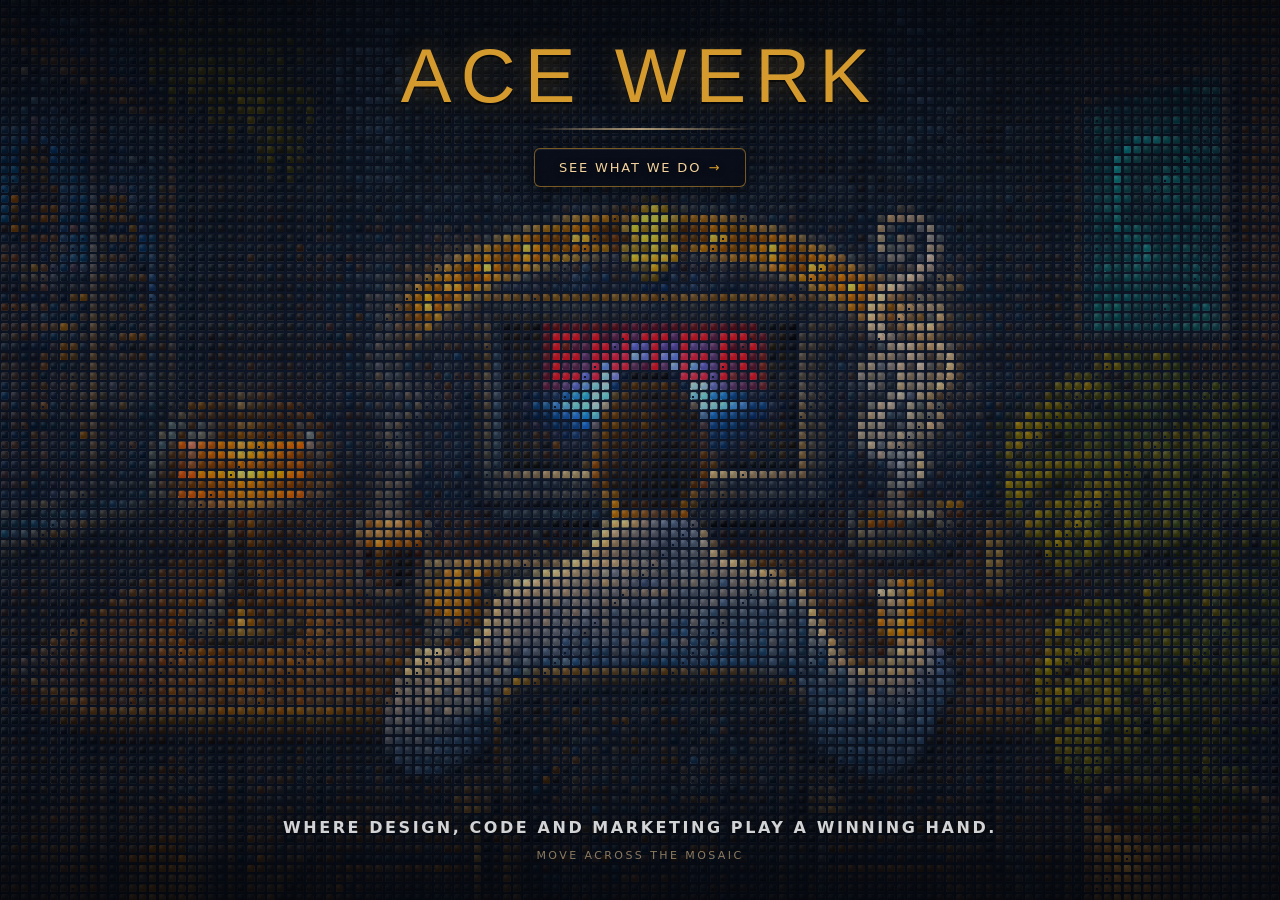
==== index.html @ de373c81 "release(ace-23): prod prep — strip noindex, prod robots/cname, drop dev fixtures Merged dev-origin/m" ====
<!doctype html>
<html lang="en">
<head>
<script defer src="https://x.acewerk.com/tessera.js" data-website-id="15435e6c-c2e0-4995-bd8e-db662d4474f3"></script>
<link rel="canonical" href="https://acewerk.com/">
<meta charset="utf-8">
<meta name="viewport" content="width=device-width, initial-scale=1, viewport-fit=cover">
<title>Ace Werk — Product Studio for Design, Code, Localization &amp; Growth</title>
<meta name="description" content="Founder-led product studio designing, building, localizing, and marketing complex products for startups and scaling teams. Senior work, no bloat.">
<!-- Open Graph / Social -->
<meta property="og:type" content="website">
<meta property="og:site_name" content="Ace Werk">
<meta property="og:title" content="Ace Werk — Product Studio for Design, Code, Localization &amp; Growth">
<meta property="og:description" content="Founder-led product studio designing, building, localizing, and marketing complex products for startups and scaling teams. Senior work, no bloat.">
<meta property="og:url" content="https://acewerk.com/">
<meta property="og:image" content="https://acewerk.com/assets/og/ace-werk-og.png">
<meta property="og:image:width" content="1200">
<meta property="og:image:height" content="630">
<meta property="og:image:alt" content="Ace Werk — WebGL mosaic of a retro monitor rendering a black hole, gold on deep navy">
<!-- Twitter Card -->
<meta name="twitter:card" content="summary_large_image">
<meta name="twitter:title" content="Ace Werk — Product Studio for Design, Code, Localization &amp; Growth">
<meta name="twitter:description" content="Founder-led product studio designing, building, localizing, and marketing complex products for startups and scaling teams. Senior work, no bloat.">
<meta name="twitter:image" content="https://acewerk.com/assets/og/ace-werk-og.png">
<script type="application/ld+json">
{
  "@context": "https://schema.org",
  "@type": "ProfessionalService",
  "@id": "https://acewerk.com/#organization",
  "name": "Ace Werk",
  "url": "https://acewerk.com/",
  "logo": {
    "@type": "ImageObject",
    "url": "https://acewerk.com/assets/icons/acewerk-logo.png",
    "width": 770,
    "height": 1024
  },
  "description": "Founder-led product studio: design, engineering, localization, and growth for startups and scaling teams.",
  "sameAs": [
    "https://www.linkedin.com/company/135276398/",
    "https://github.com/vancouvervibes"
  ],
  "founder": {
    "@id": "https://acewerk.com/#illya"
  },
  "employee": [
    { "@id": "https://acewerk.com/#illya" },
    { "@id": "https://acewerk.com/#albert" },
    { "@id": "https://acewerk.com/#liza" }
  ]
}
</script>
<link rel="preload" href="/assets/fonts/orbitron-500-latin.woff2" as="font" type="font/woff2" crossorigin>
<link rel="preload" href="/assets/fonts/inter-latin.woff2" as="font" type="font/woff2" crossorigin>
<link rel="stylesheet" href="/assets/fonts/fonts.css">
<style>
  :root{--gold:#d49a2e;--gold-soft:#f4d39e;--ink:#cdd6e6;}
  *{margin:0;padding:0;box-sizing:border-box}
  html,body{height:100%;width:100%;overflow:hidden}
  body{
    background:radial-gradient(125% 125% at 50% 44%, #101a2e 0%, #0a1120 52%, #05070d 100%);
    font-family:'Inter',system-ui,sans-serif;-webkit-tap-highlight-color:transparent;cursor:default;
  }
  #stage{position:fixed;inset:0;display:block;touch-action:none}
  #screenlink{position:fixed;z-index:4;display:block;cursor:pointer;outline:none;-webkit-tap-highlight-color:transparent}
  .scrim{position:fixed;left:0;right:0;pointer-events:none;z-index:2}
  .scrim.top{top:0;height:30vh;background:linear-gradient(to bottom,rgba(4,6,11,.74) 0%,rgba(4,6,11,.28) 45%,rgba(4,6,11,0) 100%);}
  .scrim.bottom{bottom:0;height:26vh;background:linear-gradient(to top,rgba(4,6,11,.78) 0%,rgba(4,6,11,.26) 50%,rgba(4,6,11,0) 100%);}
  .mark{position:fixed;top:max(4.2vh,18px);left:0;right:0;z-index:3;text-align:center;pointer-events:none}
  .mark h1{font-family:'Orbitron',sans-serif; font-weight:500;color:var(--gold);font-size:clamp(28px,6.4vw,76px);letter-spacing:.12em;line-height:1;text-shadow:0 2px 0 rgba(0,0,0,.55),0 0 26px rgba(212,154,46,.28);}
  .mark .rule{width:min(220px,42vw);height:2px;margin:14px auto 0;background:linear-gradient(to right,transparent,var(--gold-soft),transparent);opacity:.7;}
  .foot{position:fixed;bottom:max(4.2vh,18px);left:0;right:0;z-index:3;text-align:center;pointer-events:none}
  .foot h2, .foot p{color:#ffffff;font-size:clamp(11px,2.5vw,16px);letter-spacing:.16em;text-transform:uppercase;opacity:.82;text-shadow:0 1px 8px rgba(0,0,0,.7);}
  .hint{margin-top:12px;color:var(--gold-soft);font-size:11px;letter-spacing:.22em;text-transform:uppercase;opacity:.55;transition:opacity 1s ease;}
  .hint.gone{opacity:0}
  /* discoverability CTA under the mark: on-system ghost button (radius-sm, uppercase 0.14em, accent hover-lift) */
  .enter-cta{
    pointer-events:auto; display:inline-flex; align-items:center; gap:.55em; margin-top:18px;
    padding:11px 24px; border-radius:6px;
    font-family:'Space Grotesk','Inter',system-ui,sans-serif; font-size:13px; font-weight:500;
    letter-spacing:.14em; text-transform:uppercase; text-decoration:none; color:var(--gold-soft);
    background:linear-gradient(to bottom, rgba(9,13,26,.82), rgba(6,9,18,.72));
    -webkit-backdrop-filter:blur(10px) saturate(1.1); backdrop-filter:blur(10px) saturate(1.1);
    border:1px solid rgba(212,154,46,.55);
    box-shadow:0 4px 18px rgba(0,0,0,.5), inset 0 1px 0 rgba(255,255,255,.08);
    text-shadow:0 1px 6px rgba(0,0,0,.85);
    transition:transform .18s ease-out, box-shadow .18s ease-out, border-color .18s ease-out, background .18s ease-out, color .18s ease-out;
  }
  /* fallback where backdrop-filter is unsupported: rely on a near-opaque dark fill */
  @supports not ((backdrop-filter:blur(1px)) or (-webkit-backdrop-filter:blur(1px))){
    .enter-cta{background:linear-gradient(165deg, rgba(9,13,26,.95), rgba(6,9,18,.93));}
  }
  .enter-cta .arw{color:var(--gold); transition:transform .18s ease-out;}
  .enter-cta:hover{
    transform:translateY(-1px); color:#fff; border-color:var(--gold);
    background:linear-gradient(to bottom, rgba(12,17,33,.9), rgba(8,11,22,.82));
    box-shadow:0 6px 22px rgba(0,0,0,.55), inset 0 1px 0 rgba(255,255,255,.12);
  }
  .enter-cta:hover .arw{transform:translateX(3px);}
  .enter-cta:active{transform:scale(.98);}
  .enter-cta:focus-visible{outline:2px solid var(--gold); outline-offset:3px;}
  @media (max-width:640px){ .enter-cta{margin-top:14px; padding:10px 20px; font-size:12px; letter-spacing:.12em;} }
  .fallback{position:fixed;inset:0;display:none;place-items:center;z-index:9;padding:24px;text-align:center;color:var(--ink);font-size:15px;line-height:1.6;}
  @media (prefers-reduced-motion: reduce){ .hint{display:none} .enter-cta,.enter-cta .arw{transition:none} }
  /* click-to-enter: overlays melt away while the mosaic gets pulled into the hole */
  body.entering .mark,body.entering .foot,body.entering .scrim{transition:opacity .5s ease 0s;opacity:0}
  body.entering #screenlink{pointer-events:none;cursor:default}
  body.entering .enter-cta{pointer-events:none}
</style>
</head>
<body>
  <canvas id="stage" aria-label="Interactive mosaic forming the Ace Werk brand mark, a figure seated at a monitor" role="img"></canvas>
  <a id="screenlink" href="/services/" aria-label="Enter the vortex"></a>
  <div class="scrim top"></div>
  <div class="scrim bottom"></div>
  <div class="mark"><h1>ACE&nbsp;WERK</h1><div class="rule"></div><a id="entercta" class="enter-cta" href="/services/">See what we do <span class="arw" aria-hidden="true">&rarr;</span></a></div>
  <div class="foot"><h2>Where design, code and marketing play a winning hand.</h2><div class="hint" id="hint">Move across the mosaic</div></div>
  <div class="fallback" id="fallback">Your browser can't render this WebGL mosaic.<br>Try a current version of Chrome, Safari, Firefox or Edge.</div>

<script>
(function(){
  "use strict";

  function initWebGL(){
    const COLS=130, ROWS=130;
  const TILE_B64="[base64]/[base64]/[base64]/[base64]/[base64]/[base64]/[base64]/QUBCQT9ALjc/[base64]/Q0NGJTRLMDY+MDhEIiw6PUFJFyQyTEU/[base64]/[base64]/SkQ+JSs5MC8yLTI+LDM/[base64]/[base64]/Fx8rEiQ8HCs6JjZIDyVBFCEzDhwyDyA2GCIyDhorDRcnBhYsCRgtCh41CRwyDx81EBwvDR0yDCI8ECU+DB84DyA1CRw1DBcmHCo9BhAbECE2ERooJDBABxcrWEw8dFk+UDcbKhcJQCsXSj0ncVw8V0o0Xk87cl9JRERJFyU/[base64]/DRwvKC8uLyUWQTEbRTIYRi0SOSMKQysPNCYUOCcTMSIRLiISMyURMiQSJxoKMh4JJxwPLSEUGhkXKBgKLBsKIhkQJRkOIBkSHxoUFRcZGhsfDRIbCxovEhgkDhYiEiEyQT8+IzE/XFBHh3FNYlE6V0w/[base64]/[base64]/[base64]/[base64]";

  const canvas=document.getElementById('stage');
  const fallback=document.getElementById('fallback');
  const hintEl=document.getElementById('hint');
  const gl=canvas.getContext('webgl2',{alpha:true,premultipliedAlpha:false,antialias:true});
  if(!gl){ fallback.style.display='grid'; return; }
  const reduceMotion=window.matchMedia('(prefers-reduced-motion: reduce)').matches;

  function b64ToBytes(b64){const bin=atob(b64),len=bin.length,out=new Uint8Array(len);for(let i=0;i<len;i++)out[i]=bin.charCodeAt(i);return out;}
  const rgb=b64ToBytes(TILE_B64);
  const N=COLS*ROWS;

  function compile(t,s){const sh=gl.createShader(t);gl.shaderSource(sh,s);gl.compileShader(sh);if(!gl.getShaderParameter(sh,gl.COMPILE_STATUS)){console.error(gl.getShaderInfoLog(sh));return null;}return sh;}

  const VS=`#version 300 es
  precision highp float;
  layout(location=0) in vec2 a_quad;
  layout(location=1) in vec2 a_grid;
  layout(location=2) in vec3 a_color;
  layout(location=3) in float a_rise;
  uniform vec2 u_res; uniform vec2 u_origin; uniform float u_tilePx;
  uniform float u_fill; uniform float u_riseScale; uniform float u_liftPx;
  out vec2 v_local; out vec3 v_color; out float v_rise;
  void main(){
    v_local=a_quad; v_color=a_color; v_rise=a_rise;
    float size=u_tilePx*u_fill*(1.0+u_riseScale*a_rise);
    vec2 c=u_origin+(a_grid+vec2(0.5))*u_tilePx;
    c.y-=u_liftPx*a_rise;
    vec2 px=c+a_quad*size;
    gl_Position=vec4(px.x/u_res.x*2.0-1.0, 1.0-px.y/u_res.y*2.0, 0.0, 1.0);
  }`;

  const FS=`#version 300 es
  precision highp float;
  in vec2 v_local; in vec3 v_color; in float v_rise; out vec4 frag;
  uniform float u_exp; uniform float u_gamma; uniform float u_sat;
  float rbox(vec2 p, vec2 b, float r){vec2 q=abs(p)-b+r;return length(max(q,0.0))+min(max(q.x,q.y),0.0)-r;}
  void main(){
    vec2 p=v_local;
    float d=rbox(p,vec2(0.5),0.16);
    float aa=fwidth(d)*1.25;
    float mask=smoothstep(aa,-aa,d);
    if(mask<=0.002) discard;
    float edge=-d;

    // --- true colour, gently lifted (exposure + midtone gamma + light saturation) ---
    vec3 col=pow(clamp(v_color*u_exp,0.0,1.0), vec3(1.0/u_gamma));
    float l=dot(col,vec3(0.299,0.587,0.114));
    col=mix(vec3(l),col,u_sat);

    // --- crystal facets: these only ADD light, so colour never muddies toward dark ---
    col+=smoothstep(0.5,-0.5,p.y)*0.05;                       // top sheen
    float rim=smoothstep(0.0,0.07,edge)*(1.0-smoothstep(0.07,0.16,edge));
    col+=rim*0.22;                                            // bright bevelled edge
    vec2 sp=p-vec2(-0.20,-0.24);
    col+=exp(-dot(sp,sp)*16.0)*0.16;                          // crisp specular sparkle
    col+=(-p.y)*v_rise*0.13;                                  // hill cap shading on lift

    col=clamp(col,0.0,1.3);
    float alpha=(0.92+0.05*v_rise)*mask;                      // high opacity -> clean, true colour
    frag=vec4(col,alpha);
  }`;

  const prog=gl.createProgram();
  const vs=compile(gl.VERTEX_SHADER,VS), fs=compile(gl.FRAGMENT_SHADER,FS);
  if(!vs||!fs){fallback.style.display='grid';return;}
  gl.attachShader(prog,vs);gl.attachShader(prog,fs);gl.linkProgram(prog);
  if(!gl.getProgramParameter(prog,gl.LINK_STATUS)){console.error(gl.getProgramInfoLog(prog));fallback.style.display='grid';return;}
  gl.useProgram(prog);

  const U={};
  ['u_res','u_origin','u_tilePx','u_fill','u_riseScale','u_liftPx','u_exp','u_gamma','u_sat'].forEach(n=>U[n]=gl.getUniformLocation(prog,n));
  // gentle, true-to-colour grade (tunable)
  gl.uniform1f(U.u_exp,1.28);
  gl.uniform1f(U.u_gamma,1.30);
  gl.uniform1f(U.u_sat,1.22);

  const vao=gl.createVertexArray(); gl.bindVertexArray(vao);
  const quad=new Float32Array([-0.5,-0.5,0.5,-0.5,0.5,0.5,-0.5,-0.5,0.5,0.5,-0.5,0.5]);
  const qb=gl.createBuffer(); gl.bindBuffer(gl.ARRAY_BUFFER,qb); gl.bufferData(gl.ARRAY_BUFFER,quad,gl.STATIC_DRAW);
  gl.enableVertexAttribArray(0); gl.vertexAttribPointer(0,2,gl.FLOAT,false,0,0);

  const gridArr=new Float32Array(N*2), baseCol=new Float32Array(N*3), colArr=new Float32Array(N*3);
  const cx=new Float32Array(N), cy=new Float32Array(N);
  let ii=0;
  for(let gy=0;gy<ROWS;gy++)for(let gx=0;gx<COLS;gx++){
    gridArr[ii*2]=gx; gridArr[ii*2+1]=gy; const o=ii*3;
    baseCol[o]=rgb[o]/255; baseCol[o+1]=rgb[o+1]/255; baseCol[o+2]=rgb[o+2]/255;
    colArr[o]=baseCol[o]; colArr[o+1]=baseCol[o+1]; colArr[o+2]=baseCol[o+2]; ii++;
  }


  // --- the clickable computer "display": a rectangle around the wormhole, minus the man's head ---
  const DSPx0=51,DSPx1=81,DSPy0=42,DSPy1=56;
  const isScreen=new Uint8Array(N);
  for(let gy=DSPy0;gy<=DSPy1;gy++)for(let gx=DSPx0;gx<=DSPx1;gx++){
    const o=(gy*COLS+gx)*3, blue=baseCol[o+2]-Math.max(baseCol[o],baseCol[o+1]);
    if(gx>=60&&gx<=72&&gy>=47&&blue<0.06) continue;   // keep only the head silhouette out of the lift
    isScreen[gy*COLS+gx]=1;
  }
  // fill lone gaps: any screen tile ringed by raised tiles should rise too (consistent hover)
  for(let pass=0;pass<2;pass++){ const add=[];
    for(let gy=DSPy0;gy<=DSPy1;gy++)for(let gx=DSPx0;gx<=DSPx1;gx++){
      if(isScreen[gy*COLS+gx]) continue; let n=0;
      if(gx>DSPx0&&isScreen[gy*COLS+gx-1])n++; if(gx<DSPx1&&isScreen[gy*COLS+gx+1])n++;
      if(gy>DSPy0&&isScreen[(gy-1)*COLS+gx])n++; if(gy<DSPy1&&isScreen[(gy+1)*COLS+gx])n++;
      if(n>=3) add.push(gy*COLS+gx);
    }
    for(const k of add) isScreen[k]=1;
  }
  const gb=gl.createBuffer(); gl.bindBuffer(gl.ARRAY_BUFFER,gb); gl.bufferData(gl.ARRAY_BUFFER,gridArr,gl.STATIC_DRAW);
  gl.enableVertexAttribArray(1); gl.vertexAttribPointer(1,2,gl.FLOAT,false,0,0); gl.vertexAttribDivisor(1,1);
  const cb=gl.createBuffer(); gl.bindBuffer(gl.ARRAY_BUFFER,cb); gl.bufferData(gl.ARRAY_BUFFER,colArr,gl.DYNAMIC_DRAW);
  gl.enableVertexAttribArray(2); gl.vertexAttribPointer(2,3,gl.FLOAT,false,0,0); gl.vertexAttribDivisor(2,1);
  const rise=new Float32Array(N), vel=new Float32Array(N);
  const rb=gl.createBuffer(); gl.bindBuffer(gl.ARRAY_BUFFER,rb); gl.bufferData(gl.ARRAY_BUFFER,rise,gl.DYNAMIC_DRAW);
  gl.enableVertexAttribArray(3); gl.vertexAttribPointer(3,1,gl.FLOAT,false,0,0); gl.vertexAttribDivisor(3,1);

  gl.enable(gl.BLEND); gl.blendFunc(gl.SRC_ALPHA,gl.ONE_MINUS_SRC_ALPHA);

  // ---- vortex region ----
  const VCX=65.0,VCY=46.0,VRV=16.0,VCORE=3.2,VARMS=2.0,VPITCH=0.55,VSPEED=1.3,VSTR=1.05;
  const MONx0=49,MONx1=82,MONy0=33,MONy1=57;   // monitor screen, in tile coords
  const vIdx=[],vR=[],vTh=[],vAff=[],vDisk=[],vCore=[],inVortex=new Uint8Array(N); let rowMin=ROWS-1,rowMax=0;
  function ss(x){x=x<0?0:x>1?1:x;return x*x*(3-2*x);}
  for(let gy=MONy0;gy<=MONy1;gy++)for(let gx=MONx0;gx<=MONx1;gx++){
    const dx=gx-VCX,dy=gy-VCY,r=Math.hypot(dx,dy); if(r>=VRV)continue;
    const idx=gy*COLS+gx,o=idx*3;
    const blue=baseCol[o+2]-Math.max(baseCol[o],baseCol[o+1]);
    if(gx>=56&&gx<=75&&gy>=47&&blue<0.06) continue;   // skip the back of his head/shoulders
    const br=(baseCol[o]+baseCol[o+1]+baseCol[o+2])/3;
    let aff=blue*2.4+br*0.6-0.04; aff=aff<0?0:aff>1?1:aff;
    vIdx.push(idx);inVortex[idx]=1;vR.push(r);vTh.push(Math.atan2(dy,dx));vAff.push(aff);vDisk.push(ss(1-r/VRV));vCore.push(ss(r/VCORE));
    if(gy<rowMin)rowMin=gy; if(gy>rowMax)rowMax=gy;
  }
  const vCount=vIdx.length, sliceStart=rowMin*COLS*3, sliceEnd=(rowMax+1)*COLS*3;

  // --- polar coords for EVERY tile around the vortex centre (tile units), for the click-to-enter
  //     takeover: the vortex graphic is re-evaluated at a normalised radius, so it scales up as a
  //     pure colour effect -- a zoom illusion in which no tile ever moves ---
  const allR=new Float32Array(N), allTh=new Float32Array(N);
  let maxTileR=0;
  for(let k=0;k<N;k++){
    const dx=gridArr[k*2]-VCX, dy=gridArr[k*2+1]-VCY;
    allR[k]=Math.hypot(dx,dy); allTh[k]=Math.atan2(dy,dx);
    if(allR[k]>maxTileR)maxTileR=allR[k];
  }

  // ================= "ENTER" neon sign on the wormhole screen =================
  // thin 1-tile-stroke glyphs, 3-4 wide x 5 tall; cells = [colOffset,row] (row 0 = top).
  const GLYPH={
    E:{w:3,c:[[0,0],[1,0],[2,0],[0,1],[0,2],[1,2],[2,2],[0,3],[0,4],[1,4],[2,4]]},
    N:{w:4,c:[[0,0],[3,0],[0,1],[1,1],[3,1],[0,2],[1,2],[2,2],[3,2],[0,3],[2,3],[3,3],[0,4],[3,4]]},
    T:{w:3,c:[[0,0],[1,0],[2,0],[1,1],[1,2],[1,3],[1,4]]},
    R:{w:4,c:[[0,0],[1,0],[2,0],[0,1],[3,1],[0,2],[1,2],[2,2],[0,3],[2,3],[0,4],[3,4]]}
  };
  const NEON_WORD="ENTER", NEON_GAP=1, NEON_TOP=43, NEON_MIDX=66;  // centred on the wormhole, above the head
  let neonW=0; for(const ch of NEON_WORD) neonW+=GLYPH[ch].w; neonW+=(NEON_WORD.length-1)*NEON_GAP;
  const neonStartX=Math.round(NEON_MIDX-neonW/2);
  const letterMask=new Uint8Array(N), neonTiles=[], neonHalo=[];
  { let penX=neonStartX;
    for(const ch of NEON_WORD){ const G=GLYPH[ch];
      for(const cc of G.c){ const gx=penX+cc[0], gy=NEON_TOP+cc[1], idx=gy*COLS+gx;
        // only paint tiles that belong to the liftable screen -> the man's head carves letters naturally
        if(gx>=0&&gx<COLS&&gy>=0&&gy<ROWS&&isScreen[idx]&&!letterMask[idx]){ letterMask[idx]=1; neonTiles.push({o:idx*3,v:inVortex[idx]}); }
      }
      penX+=G.w+NEON_GAP;
    }
  }
  { const haloMask=new Uint8Array(N);
    for(const t of neonTiles){ const idx=t.o/3, gx=idx%COLS, gy=(idx/COLS)|0;
      for(let dy=-1;dy<=1;dy++)for(let dx=-1;dx<=1;dx++){ if(!dx&&!dy)continue;
        const nx=gx+dx, ny=gy+dy, ni=ny*COLS+nx;
        if(nx<0||nx>=COLS||ny<0||ny>=ROWS) continue;
        if(isScreen[ni]&&!letterMask[ni]&&!haloMask[ni]){ haloMask[ni]=1; neonHalo.push({o:ni*3,v:inVortex[ni]}); }
      }
    }
  }
  // neon timing (seconds): ignition stutter -> hold full 1-1.5s -> go dark -> repeat
  const NEON_IGNITE=0.60, NEON_FULL=1.35, NEON_OFF=1.05;
  const NEON_FULLSTART=NEON_IGNITE, NEON_FULLEND=NEON_IGNITE+NEON_FULL, NEON_CYCLE=NEON_IGNITE+NEON_FULL+NEON_OFF;
  function neonEnv(t){                                  // 0 or 1 (the "lit" envelope)
    if(t<NEON_FULLSTART) return ((t<0.03)||(t>=0.085&&t<0.115)||(t>=0.185&&t<0.235)||(t>=0.30&&t<0.35)||(t>=0.41))?1.0:0.0;
    if(t<NEON_FULLEND) return 1.0;                      // steady full display
    return 0.0;                                         // dark gap
  }
  const NEON_R=1.0, NEON_G=0.05, NEON_B=0.08;           // saturated neon red
  function applyNeon(a){                                // a = lit amount, 0..1
    if(a<0)a=0; else if(a>1)a=1;
    const inv=1-a, gr=a*0.18;
    for(let i=0;i<neonTiles.length;i++){ const t=neonTiles[i], o=t.o;
      const br=t.v?colArr[o]:baseCol[o], bg=t.v?colArr[o+1]:baseCol[o+1], bb=t.v?colArr[o+2]:baseCol[o+2];
      colArr[o]=c01(br*inv+NEON_R*a+gr); colArr[o+1]=c01(bg*inv+NEON_G*a); colArr[o+2]=c01(bb*inv+NEON_B*a);
    }
    const h=a*0.20;                                     // faint 1-tile bloom halo
    for(let i=0;i<neonHalo.length;i++){ const t=neonHalo[i], o=t.o;
      const br=t.v?colArr[o]:baseCol[o], bg=t.v?colArr[o+1]:baseCol[o+1], bb=t.v?colArr[o+2]:baseCol[o+2];
      colArr[o]=c01(br+h); colArr[o+1]=c01(bg+h*0.05); colArr[o+2]=c01(bb+h*0.10);
    }
  }

  // ---- cover-fit layout ----
  let DPR=1,tilePx=1,originX=0,originY=0,radius2=1,didInit=false;
  function layout(){
    DPR=Math.min(window.devicePixelRatio||1,2);
    const w=Math.round(window.innerWidth*DPR), h=Math.round(window.innerHeight*DPR);
    canvas.width=w; canvas.height=h;
    canvas.style.width=window.innerWidth+'px'; canvas.style.height=window.innerHeight+'px';
    gl.viewport(0,0,w,h);
    tilePx=Math.max(w/COLS,h/ROWS);
    const desktop=window.matchMedia('(min-width:900px) and (pointer:fine)').matches;
    const availTop=(ROWS*tilePx - h)/2;                        // vertical overflow above centre
    const yOff=desktop ? Math.min(10*tilePx, Math.max(0,availTop)) : 0;
    originX=(w-COLS*tilePx)/2; originY=(h-ROWS*tilePx)/2 + yOff;
    const radius=tilePx*8.25; radius2=radius*radius;
    for(let k=0;k<N;k++){cx[k]=originX+(gridArr[k*2]+0.5)*tilePx; cy[k]=originY+(gridArr[k*2+1]+0.5)*tilePx;}
    gl.uniform2f(U.u_res,w,h); gl.uniform2f(U.u_origin,originX,originY);
    gl.uniform1f(U.u_tilePx,tilePx); gl.uniform1f(U.u_fill,0.87);   // thinner grout -> lighter feel
    gl.uniform1f(U.u_riseScale,0.20); gl.uniform1f(U.u_liftPx,tilePx*0.40);
    const sl=document.getElementById('screenlink');
    if(sl){
      sl.style.left  =((originX+DSPx0*tilePx)/DPR)+'px';
      sl.style.top   =((originY+DSPy0*tilePx)/DPR)+'px';
      sl.style.width =(((DSPx1-DSPx0+1)*tilePx)/DPR)+'px';
      sl.style.height=(((DSPy1-DSPy0+1)*tilePx)/DPR)+'px';
    }
    if(!didInit){pxv=w/2;pyv=h/2;didInit=true;}
  }
  let lastResizeW=0, lastResizeDPR=1;
  window.addEventListener('resize',()=>{
    const w=window.innerWidth, d=DPR;
    if(w!==lastResizeW || d!==lastResizeDPR) layout();
    lastResizeW=w; lastResizeDPR=d;
  });

  // ---- pointer ----
  let pxv=0,pyv=0,active=false,lastInteract=-1;
  function setP(x,y){pxv=x*DPR;pyv=y*DPR;active=true;lastInteract=performance.now();if(hintEl&&!hintEl.classList.contains('gone'))hintEl.classList.add('gone');}
  function clrP(){active=false;}
  if(!reduceMotion){
    window.addEventListener('mousemove',e=>setP(e.clientX,e.clientY),{passive:true});
    window.addEventListener('mouseleave',clrP,{passive:true});
    window.addEventListener('touchstart',e=>{const t=e.touches[0];if(t)setP(t.clientX,t.clientY);},{passive:true});
    window.addEventListener('touchmove',e=>{const t=e.touches[0];if(t)setP(t.clientX,t.clientY);},{passive:true});
    window.addEventListener('touchend',clrP,{passive:true});
  }
  layout();
  lastResizeW=window.innerWidth; lastResizeDPR=DPR;

  // ---- click-to-enter: the vortex graphic expands over the mosaic, then the core blacks it out ----
  const SUCK_DUR=1.75;                    // seconds: how long the vortex runs
  const ANIM_MS=SUCK_DUR*1000;            // fixed navigation time (ms), aligned with animation
  const FALLBACK_MS=2400;                 // safety cap in case everything stalls
  let sucking=false, suckStart=0, suckT=0;
  let navTimer=null, fallbackTimer=null;
  const linkEl=document.getElementById('screenlink');
  const ctaEl=document.getElementById('entercta');
  function beginEnter(e){
      if(reduceMotion) return;                       // reduced motion: let the link navigate normally
      e.preventDefault(); e.stopPropagation();
      if(sucking) return;                            // ignore rapid double-clicks
      sucking=true; suckStart=performance.now();
      suckT=0;
      document.body.classList.add('entering');
      const target=e.currentTarget.href;

      // Fixed navigation: always leave after ANIM_MS, regardless of preload state.
      navTimer=setTimeout(()=>{
        if(sucking) window.location.replace(target);
      },ANIM_MS);

      // Preload the next page in parallel so there is no black delay after animation.
      const preload=document.createElement('iframe');
      preload.src=target;
      preload.style.cssText='position:fixed;top:-999px;left:-999px;width:1px;height:1px;border:none;opacity:0;pointer-events:none;';
      // Intentionally: onload does NOT trigger navigation; we always use the fixed ANIM_MS timer.
      document.body.appendChild(preload);

      // Fallback: if something is stuck, still navigate.
      fallbackTimer=setTimeout(()=>{
        window.location.href=target;
      },FALLBACK_MS);

      // Watch for tab-switch / page-hide so we can clean up; don't cancel while user is on the page.
      const onVisibility=()=>{
        if(document.hidden){
          sucking=false;
          document.body.classList.remove('entering');
          clearTimeout(navTimer);
          clearTimeout(fallbackTimer);
        }
      };
      document.addEventListener('visibilitychange', onVisibility);
  }
  if(linkEl) linkEl.addEventListener('click',beginEnter);
  if(ctaEl)  ctaEl.addEventListener('click',beginEnter);

  const STIFF=0.16,DAMP=0.80;
  const RELEASE=0.04;                 // low = tiles fall back slowly, trailing the cursor
  const SCREEN_RISE=1.0, SCREEN_FALL=0.09;   // the whole screen lifts together like a button
  const SCREEN_STIFF=0.06, SCREEN_DAMP=0.88;  // gentle swell on rise (less abrupt than the radius hover)
  // --- auto-attract: while nobody is interacting, the screen performs its own "hover" so passive
  //     desktop viewers and mobile visitors see it lift + light up + spin without touching anything ---
  const ATTRACT_IDLE=2600;                     // ms of no pointer activity before the demo may play
  const ATTRACT_LEAD=2.2, ATTRACT_RELEAD=1.2;  // s of quiet before the first / next pulse
  const ATTRACT_RISE=1.0, ATTRACT_HOLD=1.4, ATTRACT_FALL=1.2, ATTRACT_GAP=4.5; // s, one pulse shape
  const ATTRACT_CYCLE=ATTRACT_RISE+ATTRACT_HOLD+ATTRACT_FALL+ATTRACT_GAP;
  let attractPhase=-ATTRACT_LEAD;              // seconds; negative = counting down the quiet lead-in
  let vortexT=0,lastNow=0,mon=0,neonT=0;   // vortex phase + smoothed screen-hover amount + neon phase
  // a few warm embers that drift inside the vortex on hover
  const EMB=[]; for(let i=0;i<5;i++) EMB.push({r:2.4+Math.random()*5.2,a:Math.random()*6.283,sp:0.6+Math.random()*0.8,bob:0.5+Math.random()*0.9,ph:Math.random()*6.283,fl:1.6+Math.random()*1.8});
  function c01(x){return x<0?0:x>1?1:x;}

  let rafId=null, paused=false;

  function frame(now){
    if(paused){ rafId=null; return; }

    if(!reduceMotion){
      let dt=lastNow?(now-lastNow)*0.001:0.016; lastNow=now; if(dt>0.05)dt=0.05;

      // is the cursor over the clickable screen?
      let overScreen=0;
      if(active){
        const sx0=originX+DSPx0*tilePx, sx1=originX+(DSPx1+1)*tilePx, sy0=originY+DSPy0*tilePx, sy1=originY+(DSPy1+1)*tilePx;
        if(pxv>=sx0&&pxv<=sx1&&pyv>=sy0&&pyv<=sy1) overScreen=1;
      }

      // auto-attract demo: runs only while the visitor is idle; any real pointer activity yields to them
      const idle=(lastInteract<0)||(now-lastInteract>ATTRACT_IDLE);
      if(idle) attractPhase+=dt; else attractPhase=-ATTRACT_RELEAD;
      let attract=0;
      if(attractPhase>=0){
        const tp=attractPhase%ATTRACT_CYCLE;
        if(tp<ATTRACT_RISE) attract=ss(tp/ATTRACT_RISE);
        else if(tp<ATTRACT_RISE+ATTRACT_HOLD) attract=1;
        else if(tp<ATTRACT_RISE+ATTRACT_HOLD+ATTRACT_FALL) attract=ss(1-(tp-ATTRACT_RISE-ATTRACT_HOLD)/ATTRACT_FALL);
      }
      // click-to-enter: seconds elapsed since the click
      if(sucking) suckT=Math.min((now-suckStart)*0.001,SUCK_DUR);
      let drive=overScreen>attract?overScreen:attract;   // 0..1 : real hover OR the attract pulse
      if(sucking) drive=1;                               // the hole blazes at full while it feeds
      // on click the raised screen settles back flush with the rest of the art
      const liftTarget=sucking?0:SCREEN_RISE*drive;

      for(let k=0;k<N;k++){
        let target=0.0, fall=RELEASE, stiff=STIFF, damp=DAMP;
        if(isScreen[k]){                       // screen tiles lift together; drop only when the drive releases
          target=liftTarget; fall=SCREEN_FALL; stiff=SCREEN_STIFF; damp=SCREEN_DAMP;
        } else if(active && !overScreen){       // normal radius hover elsewhere (suppressed over the screen)
          const dx=cx[k]-pxv,dy=cy[k]-pyv,d2=dx*dx+dy*dy;
          if(d2<radius2){const t=1.0-Math.sqrt(d2/radius2); target=t*t*(3.0-2.0*t);}
        }
        let r=rise[k];
        if(target>r){ let v=vel[k]; v+=(target-r)*stiff; v*=damp; r+=v; if(r>1.15)r=1.15; vel[k]=v; }
        else { r+=(target-r)*fall; if(r<0)r=0; vel[k]=0; }
        rise[k]=r;
      }
      gl.bindBuffer(gl.ARRAY_BUFFER,rb); gl.bufferSubData(gl.ARRAY_BUFFER,0,rise);

      // vortex: always spinning; speeds up + adds drifting embers while driven (hover or attract)
      mon+=(drive-mon)*0.06;
      const speed=VSPEED*(1.0+mon*1.2+(sucking?4.0*ss(suckT/SUCK_DUR):0));  // arms whip up during entry
      vortexT+=dt*speed;                          // integrate so speed changes stay smooth
      const gMul=1.0+mon*0.6, cyan=mon*0.22;      // brighter + cooler/cyan when driven
      // resting accretion glow: a steady blue disk-haze so the black hole reads as "alive" at rest.
      // hover/attract still wins clearly via brighter arms, cyan shift, a wider halo, embers, speed + lift.
      const haloR=0.02+mon*0.03, haloG=0.05+mon*0.11, haloB=0.16+mon*0.16;
      for(let j=0;j<vCount;j++){
        const phase=vTh[j]*VARMS+vR[j]*VPITCH - vortexT;
        let arm=0.5+0.5*Math.sin(phase); arm=(arm-0.18)/0.82; arm=arm<0?0:arm>1?1:arm;  // lifted floor -> arms read at rest
        const shape=vDisk[j]*vCore[j]*vAff[j];      // disk footprint: dark at the singularity, glowing in the ring
        const g=arm*shape*VSTR, o=vIdx[j]*3;
        colArr[o]  =c01(baseCol[o]  + g*0.10*gMul        + shape*haloR);
        colArr[o+1]=c01(baseCol[o+1]+ g*(0.42+cyan)*gMul + shape*haloG);
        colArr[o+2]=c01(baseCol[o+2]+ g*0.95*gMul        + shape*haloB);
      }
      if(mon>0.01){                              // subtle warm embers, hover only
        const te=now*0.001;
        for(let i=0;i<EMB.length;i++){
          const e=EMB[i], ang=e.a+vortexT*0.5*e.sp, rr=e.r+Math.sin(te*e.bob+e.ph)*1.2;
          const gxr=Math.round(VCX+Math.cos(ang)*rr), gyr=Math.round(VCY+Math.sin(ang)*rr-1.5);
          const idx=gyr*COLS+gxr;
          if(gxr<0||gxr>=COLS||gyr<0||gyr>=ROWS||!inVortex[idx]) continue;
          const flick=0.55+0.45*Math.sin(te*e.fl+e.ph), it=mon*flick*0.6, o=idx*3;
          colArr[o]=c01(colArr[o]+it*0.9); colArr[o+1]=c01(colArr[o+1]+it*0.45); colArr[o+2]=c01(colArr[o+2]+it*0.12);
        }
      }
      // --- ENTER neon sign: idle flicker, pulled to full by hover OR the attract pulse ---
      if(drive>0.55){ neonT=NEON_FULLSTART; }                 // hover/attract holds the "full display" point
      else { neonT+=dt; if(neonT>=NEON_CYCLE) neonT-=NEON_CYCLE; }
      let nEnv=overScreen?1.0:Math.max(neonEnv(neonT),attract);
      if(nEnv>0){ const buzz=0.94+0.06*(0.5+0.5*Math.sin(now*0.03)); nEnv*=buzz; }  // gentle tube shimmer while lit
      applyNeon(nEnv*(0.9+0.34*mon));                         // a touch brighter while driven

      // ================ click-to-enter: the vortex graphic expands over the mosaic ================
      // Pure colour illusion -- no tile moves. Every tile is re-evaluated with the SAME arm formula
      // at a normalised radius rn = r/scale, so the graphic reads as the original vortex magnified,
      // spinning in the same direction. A growing black core (C0) then swallows the whole frame.
      if(sucking){
        const pR=ss(Math.min(suckT/2.1,1));                   // disk expansion: full mosaic by 2.1s
        const s=1+((maxTileR*1.35)/VRV-1)*pR;                 // graphic scale (1 = original size)
        // the black hole itself: a true-black disc, visible from the FIRST frame, that grows with
        // the graphic and then outgrows it -- by 2.6s the horizon has swallowed the whole disk
        const pC=ss(Math.min(suckT/2.6,1));
        const coreR=VCORE+(VRV+2.5-VCORE)*pC;                 // horizon radius, in graphic units
        const gB=1.0+0.35*pR;                                 // gentle brightening as the arms grow
        const fadeIn=ss(Math.min(suckT/0.35,1));              // soft engage: no pop at the click
        for(let k=0;k<N;k++){
          const rn=allR[k]/s; if(rn>=VRV) continue;           // outside the expanding rim: untouched
          let cov=(VRV-rn)/2.5; cov=cov>1?1:cov; cov=cov*cov*(3-2*cov); cov*=fadeIn;   // soft leading edge
          let arm=0.5+0.5*Math.sin(allTh[k]*VARMS+rn*VPITCH - vortexT);
          arm=(arm-0.18)/0.82; arm=arm<0?0:arm>1?1:arm;
          const disk=ss(1-rn/VRV);
          let core=(rn-coreR)/2.6; core=core<0?0:core>1?1:core; core=core*core*(3-2*core);   // soft horizon edge
          const shape=disk*core, o=k*3;
          // palette sampled from the screen artwork itself: deep navy-purple haze around the horizon,
          // arms in the art's own blue (R ~ half of B, green held down -- no teal)
          const vr=c01(shape*(0.10+arm*0.18*gB));
          const vg=c01(shape*(0.10+arm*0.34*gB));
          const vb=c01(shape*(0.22+arm*0.85*gB));
          const sr=inVortex[k]?colArr[o]:baseCol[o], sg=inVortex[k]?colArr[o+1]:baseCol[o+1], sb=inVortex[k]?colArr[o+2]:baseCol[o+2];
          colArr[o]=sr+(vr-sr)*cov; colArr[o+1]=sg+(vg-sg)*cov; colArr[o+2]=sb+(vb-sb)*cov;
        }
      }

      gl.bindBuffer(gl.ARRAY_BUFFER,cb);
      if(sucking) gl.bufferSubData(gl.ARRAY_BUFFER,0,colArr);
      else gl.bufferSubData(gl.ARRAY_BUFFER,sliceStart*4,colArr.subarray(sliceStart,sliceEnd));
    }
    gl.clearColor(0,0,0,0); gl.clear(gl.COLOR_BUFFER_BIT);
    gl.bindVertexArray(vao); gl.drawArraysInstanced(gl.TRIANGLES,0,6,N);
    rafId=requestAnimationFrame(frame);
  }
  // reduced-motion: no flicker, but bake a steady sign once so the entry cue is still present
  if(reduceMotion){ applyNeon(0.95); gl.bindBuffer(gl.ARRAY_BUFFER,cb); gl.bufferSubData(gl.ARRAY_BUFFER,sliceStart*4,colArr.subarray(sliceStart,sliceEnd)); }

  function _startRAF(){if(!rafId)rafId=requestAnimationFrame(frame);}
  function _stopRAF(){if(rafId){cancelAnimationFrame(rafId);rafId=0;}}
  document.addEventListener('visibilitychange',function(){document.hidden?_stopRAF():_startRAF();});
  var _stageIO=new IntersectionObserver(function(_e){if(_e[0])_e[0].isIntersecting?_startRAF():_stopRAF();},{threshold:0});
  _stageIO.observe(canvas);
  _startRAF();
}

function _scheduleInit(){
  var _run=typeof requestIdleCallback==='function'?function(cb){requestIdleCallback(cb,{timeout:800});}:function(cb){setTimeout(cb,500);};
  if(document.readyState==='loading')document.addEventListener('DOMContentLoaded',function(){_run(initWebGL);});
  else _run(initWebGL);
}
_scheduleInit();
})();
</script>
<noscript>
  <div style="position:fixed;inset:0;display:grid;place-items:center;z-index:9;padding:24px;text-align:center;background:radial-gradient(125% 125% at 50% 44%,#101a2e 0%,#0a1120 52%,#05070d 100%);color:#cdd6e6;font-family:Inter,system-ui,sans-serif;font-size:15px;line-height:1.6;">
    <p>Ace Werk is a founder-led product studio. We design, build, localize, and market complex products for startups and scaling teams — the senior crew behind a crypto payments platform that reached nine-figure annual transaction volume.</p>
  </div>
</noscript>
</body>
</html>
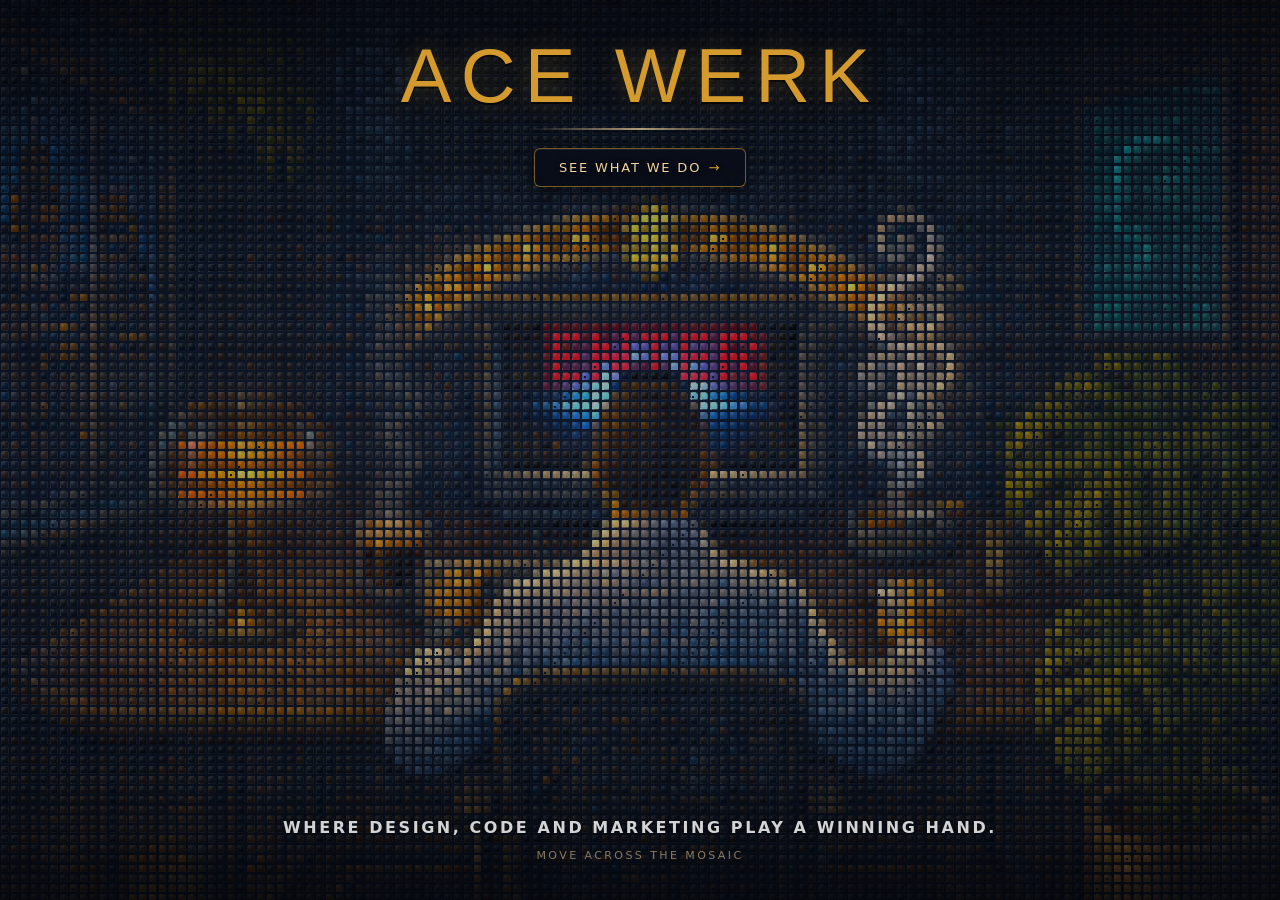
==== commit 31893cf8: "Revert "release(ace-23): prod prep — strip noindex, prod robots/cname, drop dev fixtures" This rever" ====
--- a/index.html
+++ b/index.html
@@ -2,6 +2,7 @@
 <html lang="en">
 <head>
 <script defer src="https://x.acewerk.com/tessera.js" data-website-id="15435e6c-c2e0-4995-bd8e-db662d4474f3"></script>
+<meta name="robots" content="noindex, nofollow">
 <link rel="canonical" href="https://acewerk.com/">
 <meta charset="utf-8">
 <meta name="viewport" content="width=device-width, initial-scale=1, viewport-fit=cover">
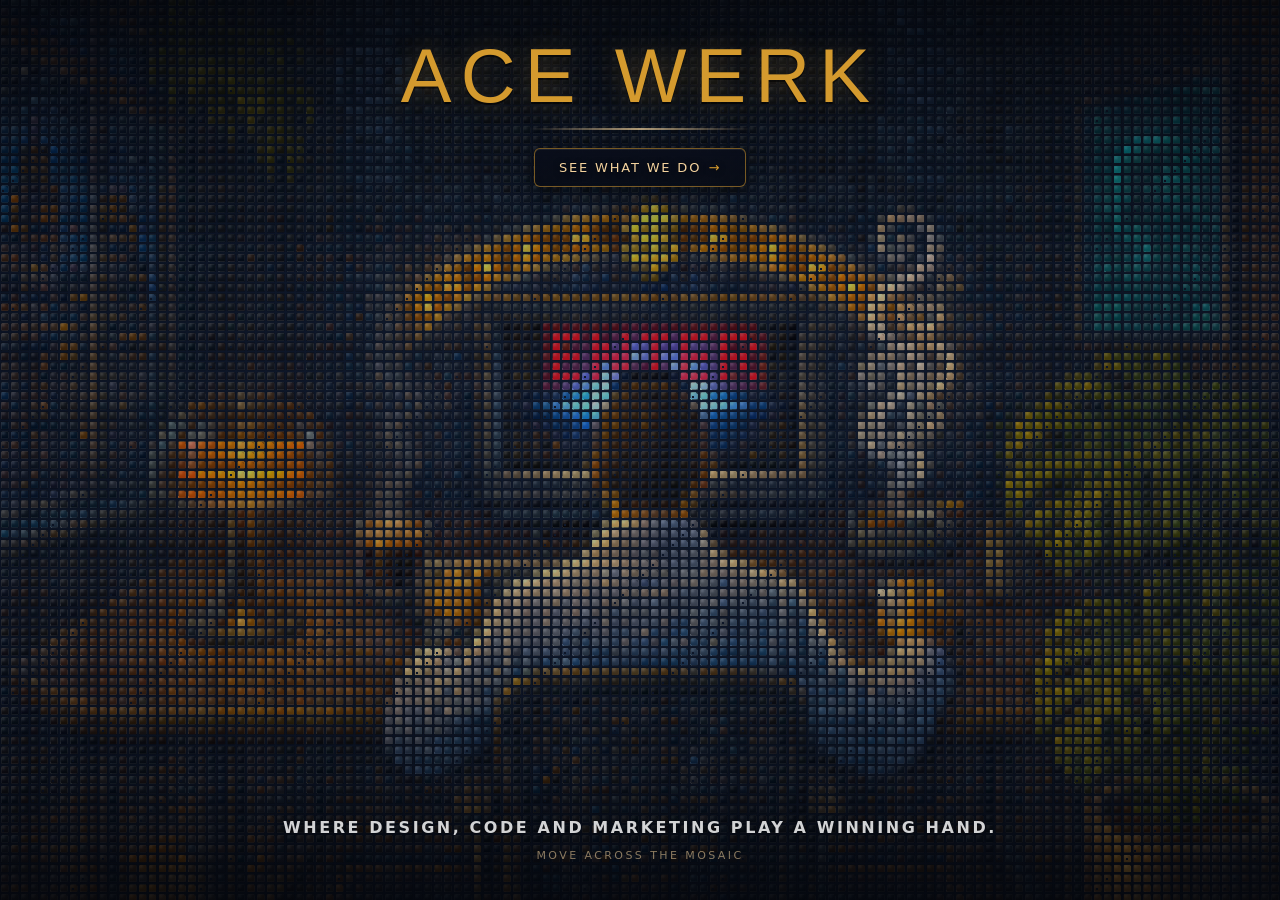
==== commit ea35ed49: "Reapply "release(ace-23): prod prep — strip noindex, prod robots/cname, drop dev fixtures" This reve" ====
--- a/index.html
+++ b/index.html
@@ -2,7 +2,6 @@
 <html lang="en">
 <head>
 <script defer src="https://x.acewerk.com/tessera.js" data-website-id="15435e6c-c2e0-4995-bd8e-db662d4474f3"></script>
-<meta name="robots" content="noindex, nofollow">
 <link rel="canonical" href="https://acewerk.com/">
 <meta charset="utf-8">
 <meta name="viewport" content="width=device-width, initial-scale=1, viewport-fit=cover">
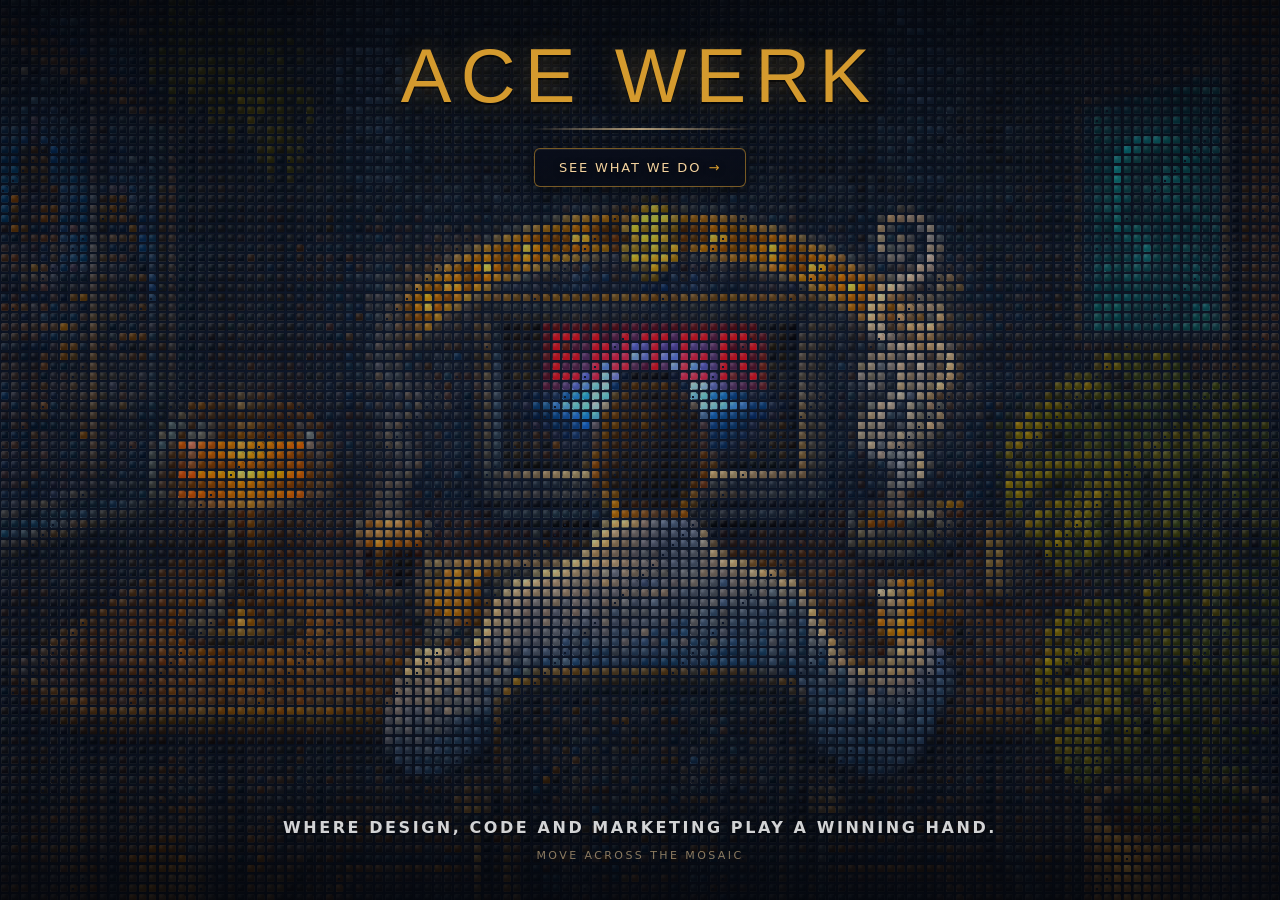
==== commit 3c1561d0: "feat(ace-30): WebGL fallback, contact form UX, LinkedIn links, CSS/JS centralization - Homepage: ide" ====
--- a/index.html
+++ b/index.html
@@ -52,6 +52,7 @@
 </script>
 <link rel="preload" href="/assets/fonts/orbitron-500-latin.woff2" as="font" type="font/woff2" crossorigin>
 <link rel="preload" href="/assets/fonts/inter-latin.woff2" as="font" type="font/woff2" crossorigin>
+<link rel="preload" href="/assets/images/webgl-fallback.webp" as="image" type="image/webp">
 <link rel="stylesheet" href="/assets/fonts/fonts.css">
 <style>
   :root{--gold:#d49a2e;--gold-soft:#f4d39e;--ink:#cdd6e6;}
@@ -100,7 +101,12 @@
   .enter-cta:active{transform:scale(.98);}
   .enter-cta:focus-visible{outline:2px solid var(--gold); outline-offset:3px;}
   @media (max-width:640px){ .enter-cta{margin-top:14px; padding:10px 20px; font-size:12px; letter-spacing:.12em;} }
-  .fallback{position:fixed;inset:0;display:none;place-items:center;z-index:9;padding:24px;text-align:center;color:var(--ink);font-size:15px;line-height:1.6;}
+  /* static-art fallback: full-viewport cover behind the hero, above the canvas, below the scrims */
+  .webgl-fallback{position:fixed;inset:0;z-index:1;display:none;}
+  .webgl-fallback-img{width:100%;height:100%;object-fit:cover;display:block;}
+  .webgl-fallback-overlay{position:absolute;inset:0;pointer-events:none;background:radial-gradient(ellipse at center, rgba(6,9,18,0.04) 0%, rgba(6,9,18,0.38) 50%, rgba(6,9,18,0.7) 100%);}
+  body.is-fallback #hint{display:none}
+  body.is-fallback #screenlink{pointer-events:none;cursor:default}
   @media (prefers-reduced-motion: reduce){ .hint{display:none} .enter-cta,.enter-cta .arw{transition:none} }
   /* click-to-enter: overlays melt away while the mosaic gets pulled into the hole */
   body.entering .mark,body.entering .foot,body.entering .scrim{transition:opacity .5s ease 0s;opacity:0}
@@ -115,22 +121,53 @@
   <div class="scrim bottom"></div>
   <div class="mark"><h1>ACE&nbsp;WERK</h1><div class="rule"></div><a id="entercta" class="enter-cta" href="/services/">See what we do <span class="arw" aria-hidden="true">&rarr;</span></a></div>
   <div class="foot"><h2>Where design, code and marketing play a winning hand.</h2><div class="hint" id="hint">Move across the mosaic</div></div>
-  <div class="fallback" id="fallback">Your browser can't render this WebGL mosaic.<br>Try a current version of Chrome, Safari, Firefox or Edge.</div>
+  <div class="webgl-fallback" id="webgl-fallback">
+    <img class="webgl-fallback-img" src="/assets/images/webgl-fallback.webp" alt="Static mosaic artwork forming the Ace Werk brand mark, a figure seated at a monitor" loading="eager">
+    <div class="webgl-fallback-overlay" aria-hidden="true"></div>
+  </div>
 
 <script>
 (function(){
   "use strict";
 
+  /* ---- WebGL static-art fallback: shared state + idempotent switcher ---- */
+  const canvas=document.getElementById('stage');
+  const hintEl=document.getElementById('hint');
+  const screenlinkEl=document.getElementById('screenlink');
+  const fallbackRoot=document.getElementById('webgl-fallback');
+  let rafId=null;
+  let webglHealthy=false;
+  let fellBack=false;
+  let watchdogTimer=null;
+
+  function stopLoop(){ if(rafId){ cancelAnimationFrame(rafId); rafId=null; } }
+  function clearWatchdog(){ if(watchdogTimer){ clearTimeout(watchdogTimer); watchdogTimer=null; } }
+
+  /* Idempotent: swap the live WebGL mosaic for the static-art cover. Safe to
+     call repeatedly; only the first invocation changes anything. */
+  function showFallback(reason){
+    if(fellBack) return;
+    fellBack=true; webglHealthy=false;
+    clearWatchdog(); stopLoop();
+    try{ if(reason) console.warn('[acewerk] WebGL fallback:', reason); }catch(_){}
+    document.body.classList.add('is-fallback');
+    if(canvas){ canvas.style.display='none'; canvas.setAttribute('aria-hidden','true'); }
+    if(hintEl){ hintEl.style.display='none'; }
+    if(screenlinkEl){ screenlinkEl.style.pointerEvents='none'; screenlinkEl.style.cursor='default'; screenlinkEl.setAttribute('aria-hidden','true'); screenlinkEl.tabIndex=-1; }
+    if(fallbackRoot){ fallbackRoot.style.display='block'; }
+  }
+
   function initWebGL(){
     const COLS=130, ROWS=130;
   const TILE_B64="[base64]/[base64]/[base64]/[base64]/[base64]/[base64]/[base64]/QUBCQT9ALjc/[base64]/Q0NGJTRLMDY+MDhEIiw6PUFJFyQyTEU/[base64]/[base64]/SkQ+JSs5MC8yLTI+LDM/[base64]/[base64]/Fx8rEiQ8HCs6JjZIDyVBFCEzDhwyDyA2GCIyDhorDRcnBhYsCRgtCh41CRwyDx81EBwvDR0yDCI8ECU+DB84DyA1CRw1DBcmHCo9BhAbECE2ERooJDBABxcrWEw8dFk+UDcbKhcJQCsXSj0ncVw8V0o0Xk87cl9JRERJFyU/[base64]/DRwvKC8uLyUWQTEbRTIYRi0SOSMKQysPNCYUOCcTMSIRLiISMyURMiQSJxoKMh4JJxwPLSEUGhkXKBgKLBsKIhkQJRkOIBkSHxoUFRcZGhsfDRIbCxovEhgkDhYiEiEyQT8+IzE/XFBHh3FNYlE6V0w/[base64]/[base64]/[base64]/[base64]";
 
-  const canvas=document.getElementById('stage');
-  const fallback=document.getElementById('fallback');
-  const hintEl=document.getElementById('hint');
-  const gl=canvas.getContext('webgl2',{alpha:true,premultipliedAlpha:false,antialias:true});
-  if(!gl){ fallback.style.display='grid'; return; }
   const reduceMotion=window.matchMedia('(prefers-reduced-motion: reduce)').matches;
+  watchdogTimer=setTimeout(function(){ showFallback('watchdog: no first frame'); },2500);
+  let gl=null;
+  try{ gl=canvas.getContext('webgl2',{alpha:true,premultipliedAlpha:false,antialias:true}); }
+  catch(e){ showFallback('getContext threw: '+(e&&e.message?e.message:e)); return; }
+  if(!gl){ showFallback('webgl2 unavailable'); return; }
+  try{
 
   function b64ToBytes(b64){const bin=atob(b64),len=bin.length,out=new Uint8Array(len);for(let i=0;i<len;i++)out[i]=bin.charCodeAt(i);return out;}
   const rgb=b64ToBytes(TILE_B64);
@@ -189,9 +226,9 @@
 
   const prog=gl.createProgram();
   const vs=compile(gl.VERTEX_SHADER,VS), fs=compile(gl.FRAGMENT_SHADER,FS);
-  if(!vs||!fs){fallback.style.display='grid';return;}
+  if(!vs||!fs){ showFallback('shader compile failed'); return; }
   gl.attachShader(prog,vs);gl.attachShader(prog,fs);gl.linkProgram(prog);
-  if(!gl.getProgramParameter(prog,gl.LINK_STATUS)){console.error(gl.getProgramInfoLog(prog));fallback.style.display='grid';return;}
+  if(!gl.getProgramParameter(prog,gl.LINK_STATUS)){ showFallback('program link failed: '+(gl.getProgramInfoLog(prog)||'')); return; }
   gl.useProgram(prog);
 
   const U={};
@@ -437,11 +474,12 @@
   const EMB=[]; for(let i=0;i<5;i++) EMB.push({r:2.4+Math.random()*5.2,a:Math.random()*6.283,sp:0.6+Math.random()*0.8,bob:0.5+Math.random()*0.9,ph:Math.random()*6.283,fl:1.6+Math.random()*1.8});
   function c01(x){return x<0?0:x>1?1:x;}
 
-  let rafId=null, paused=false;
+  let paused=false;
 
   function frame(now){
+    if(fellBack){ stopLoop(); return; }
     if(paused){ rafId=null; return; }
-
+    try{
     if(!reduceMotion){
       let dt=lastNow?(now-lastNow)*0.001:0.016; lastNow=now; if(dt>0.05)dt=0.05;
 
@@ -556,6 +594,12 @@
     }
     gl.clearColor(0,0,0,0); gl.clear(gl.COLOR_BUFFER_BIT);
     gl.bindVertexArray(vao); gl.drawArraysInstanced(gl.TRIANGLES,0,6,N);
+    }catch(e){ showFallback('render loop exception: '+(e&&e.message?e.message:e)); return; }
+    if(!webglHealthy){
+      const err=gl.getError();
+      if(err===gl.NO_ERROR){ webglHealthy=true; clearWatchdog(); }
+      else{ showFallback('GL error on first frame: 0x'+err.toString(16)); return; }
+    }
     rafId=requestAnimationFrame(frame);
   }
   // reduced-motion: no flicker, but bake a steady sign once so the entry cue is still present
@@ -566,7 +610,9 @@
   document.addEventListener('visibilitychange',function(){document.hidden?_stopRAF():_startRAF();});
   var _stageIO=new IntersectionObserver(function(_e){if(_e[0])_e[0].isIntersecting?_startRAF():_stopRAF();},{threshold:0});
   _stageIO.observe(canvas);
+  canvas.addEventListener('webglcontextlost', function(e){ e.preventDefault(); showFallback('webglcontextlost'); }, false);
   _startRAF();
+    }catch(e){ showFallback('init exception: '+(e&&e.message?e.message:e)); }
 }
 
 function _scheduleInit(){
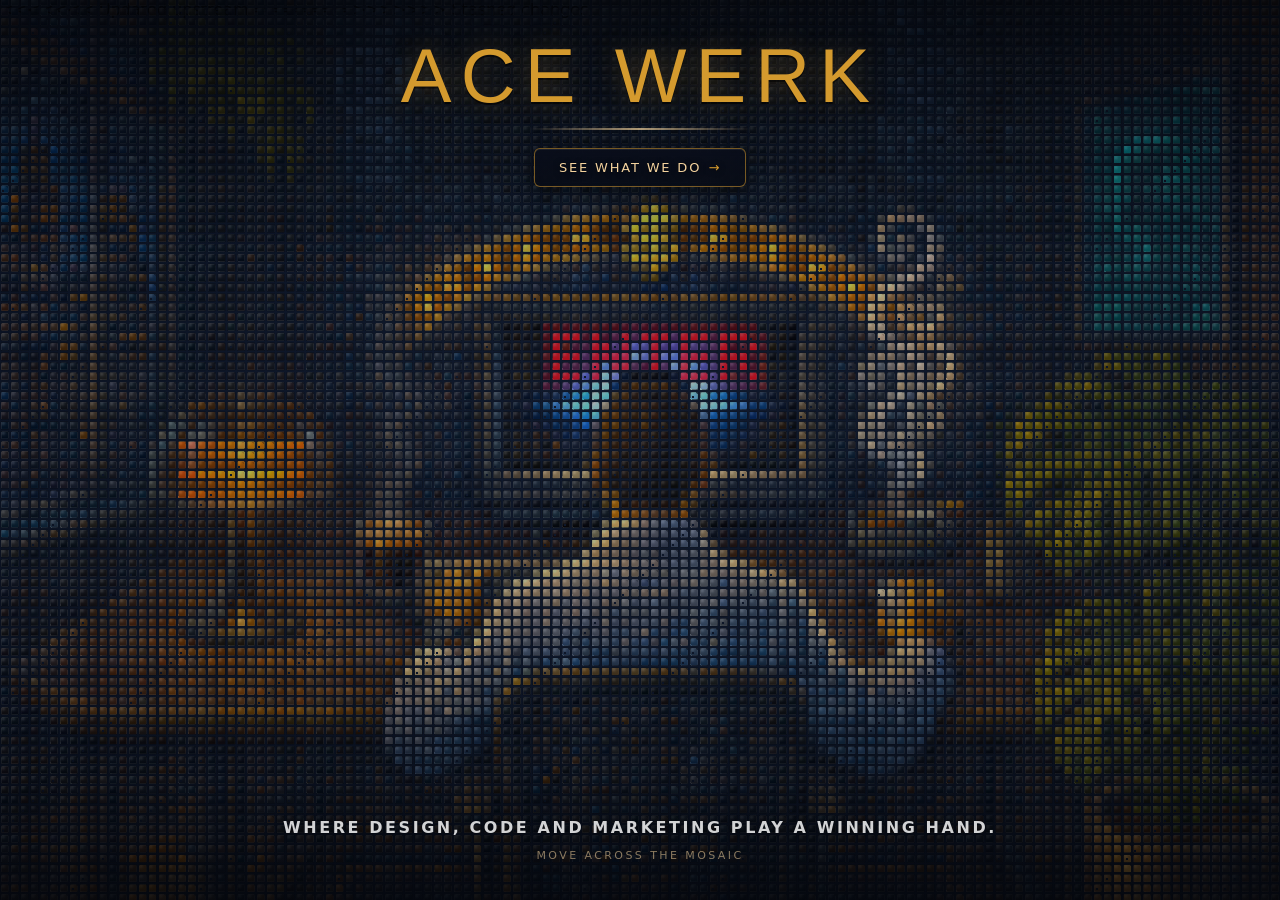
==== commit 4ffa38a5: "feat(ace-33): separate dev/prod environments and remove blog from prod" ====
--- a/index.html
+++ b/index.html
@@ -1,7 +1,11 @@
 <!doctype html>
 <html lang="en">
 <head>
+<<<<<<< Updated upstream
 <script defer src="https://x.acewerk.com/tessera.js" data-website-id="15435e6c-c2e0-4995-bd8e-db662d4474f3"></script>
+=======
+<meta name="robots" content="noindex, nofollow">
+>>>>>>> Stashed changes
 <link rel="canonical" href="https://acewerk.com/">
 <meta charset="utf-8">
 <meta name="viewport" content="width=device-width, initial-scale=1, viewport-fit=cover">
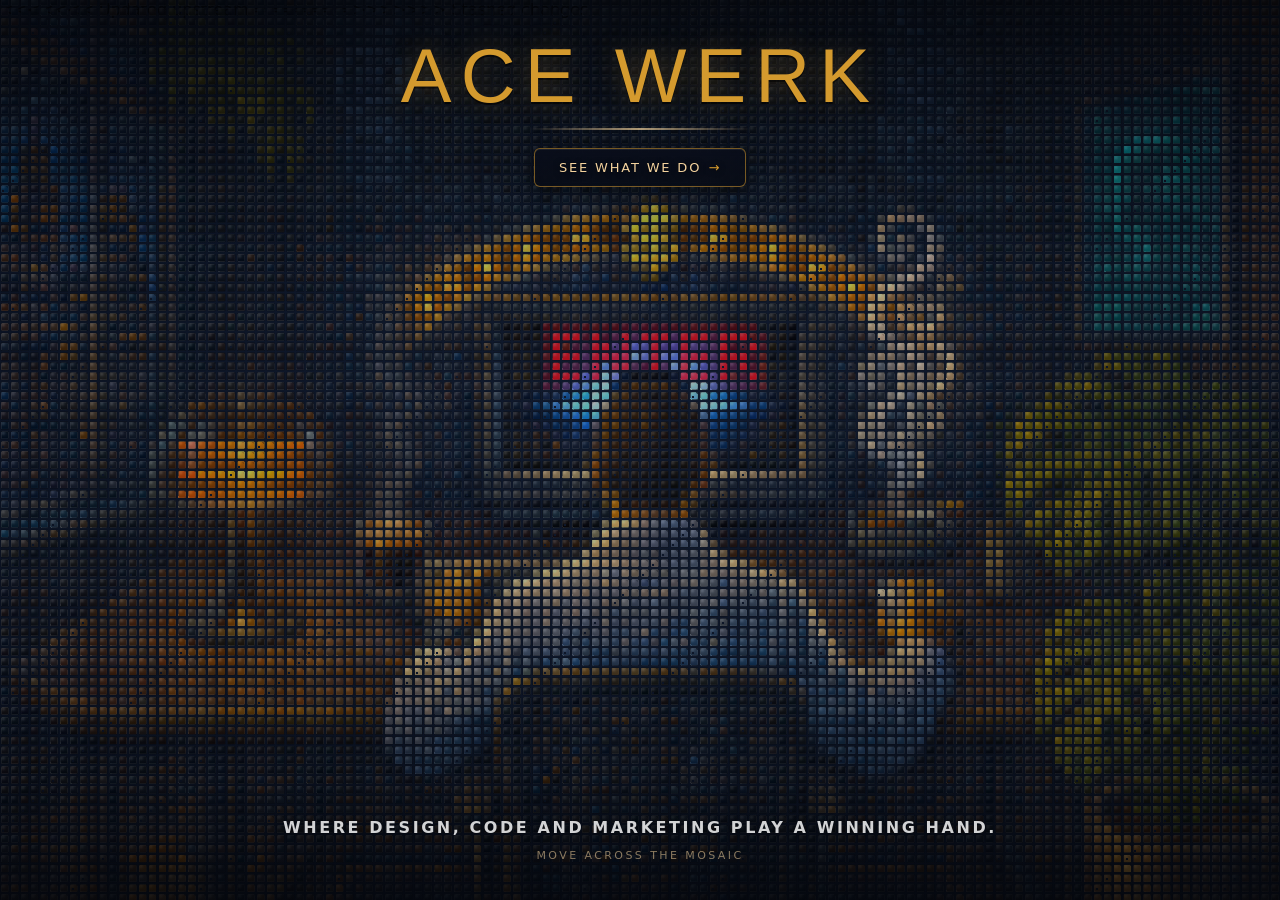
==== commit 1c359be0: "fix(ace-33): correct sitemap hostname, robots.txt, and prod noindex" ====
--- a/index.html
+++ b/index.html
@@ -4,7 +4,6 @@
 <<<<<<< Updated upstream
 <script defer src="https://x.acewerk.com/tessera.js" data-website-id="15435e6c-c2e0-4995-bd8e-db662d4474f3"></script>
 =======
-<meta name="robots" content="noindex, nofollow">
 >>>>>>> Stashed changes
 <link rel="canonical" href="https://acewerk.com/">
 <meta charset="utf-8">
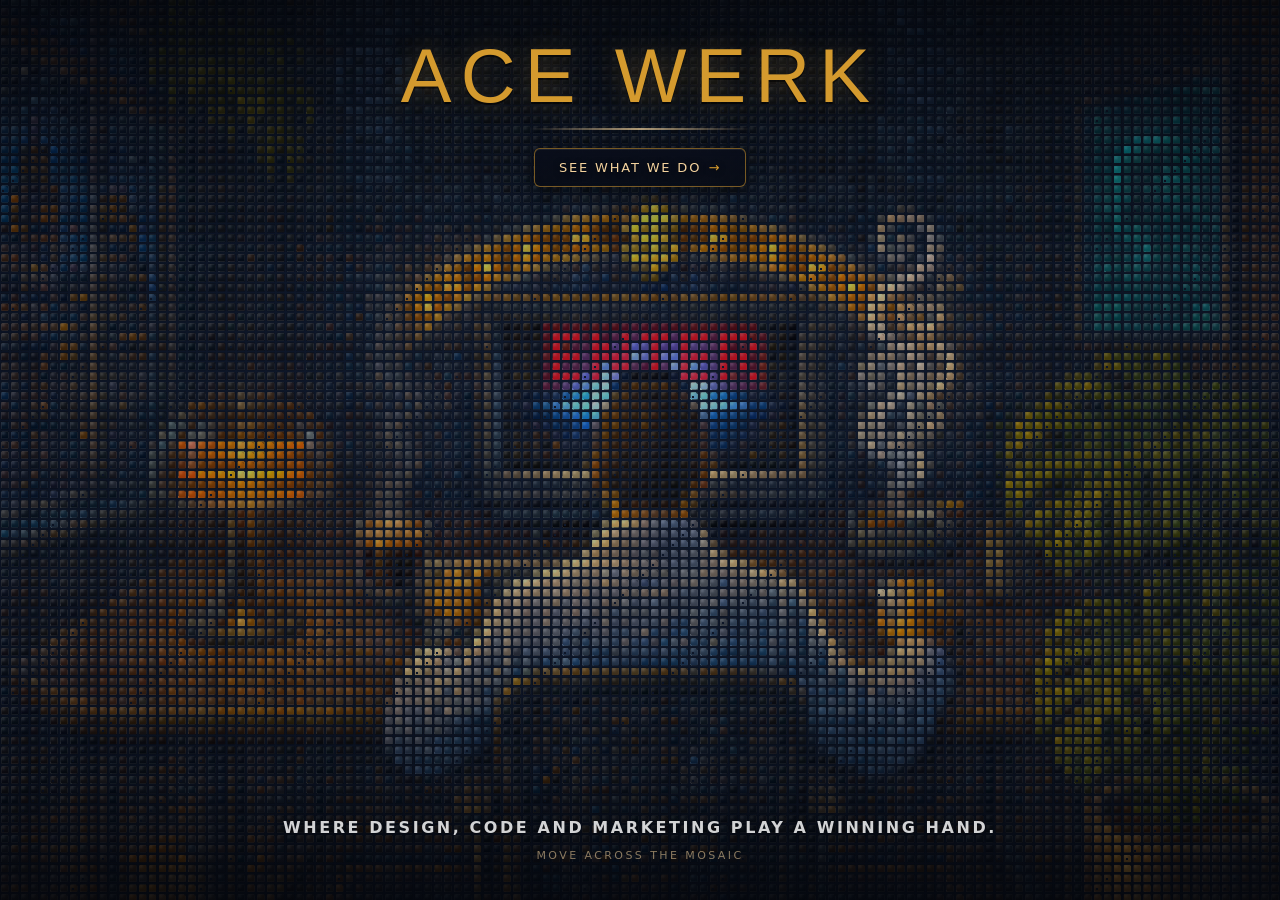
==== commit 2227cd0c: "release(blog): launch /blog/ with the North America on/off-ramps article Ships exactly two blog page" ====
--- a/index.html
+++ b/index.html
@@ -1,10 +1,7 @@
 <!doctype html>
 <html lang="en">
 <head>
-<<<<<<< Updated upstream
 <script defer src="https://x.acewerk.com/tessera.js" data-website-id="15435e6c-c2e0-4995-bd8e-db662d4474f3"></script>
-=======
->>>>>>> Stashed changes
 <link rel="canonical" href="https://acewerk.com/">
 <meta charset="utf-8">
 <meta name="viewport" content="width=device-width, initial-scale=1, viewport-fit=cover">
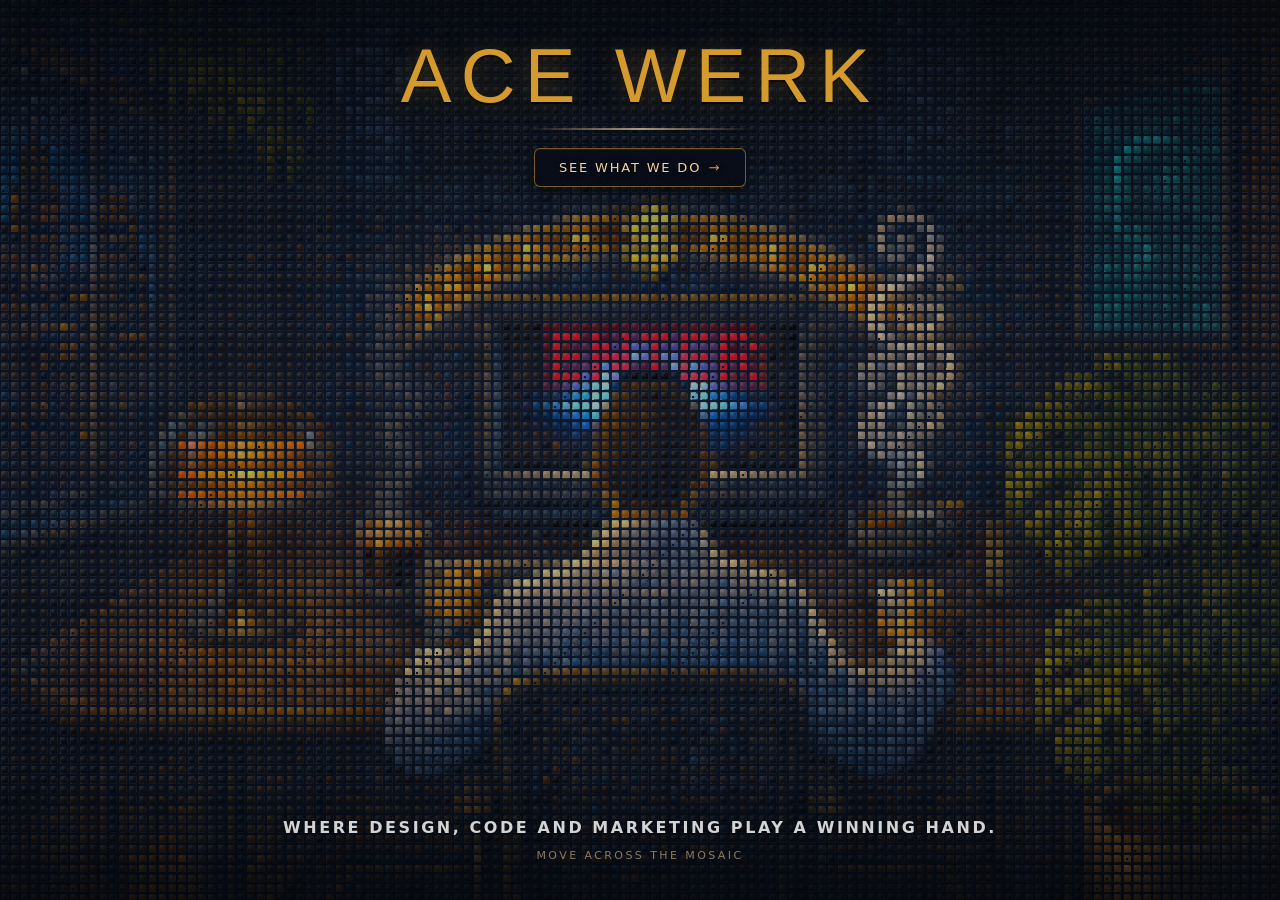
==== commit 0cb63cdd: "Sync site from acewerk-dev ac3ec93: favicon, logo, blog rebuild Brings prod in line with dev for eve" ====
--- a/index.html
+++ b/index.html
@@ -6,6 +6,9 @@
 <meta charset="utf-8">
 <meta name="viewport" content="width=device-width, initial-scale=1, viewport-fit=cover">
 <title>Ace Werk — Product Studio for Design, Code, Localization &amp; Growth</title>
+<link rel="icon" href="/favicon.ico" sizes="any">
+<link rel="icon" href="/assets/icons/acewerk-logo.svg" type="image/svg+xml">
+<link rel="apple-touch-icon" href="/apple-touch-icon.png">
 <meta name="description" content="Founder-led product studio designing, building, localizing, and marketing complex products for startups and scaling teams. Senior work, no bloat.">
 <!-- Open Graph / Social -->
 <meta property="og:type" content="website">
@@ -32,8 +35,8 @@
   "logo": {
     "@type": "ImageObject",
     "url": "https://acewerk.com/assets/icons/acewerk-logo.png",
-    "width": 770,
-    "height": 1024
+    "width": 465,
+    "height": 465
   },
   "description": "Founder-led product studio: design, engineering, localization, and growth for startups and scaling teams.",
   "sameAs": [
